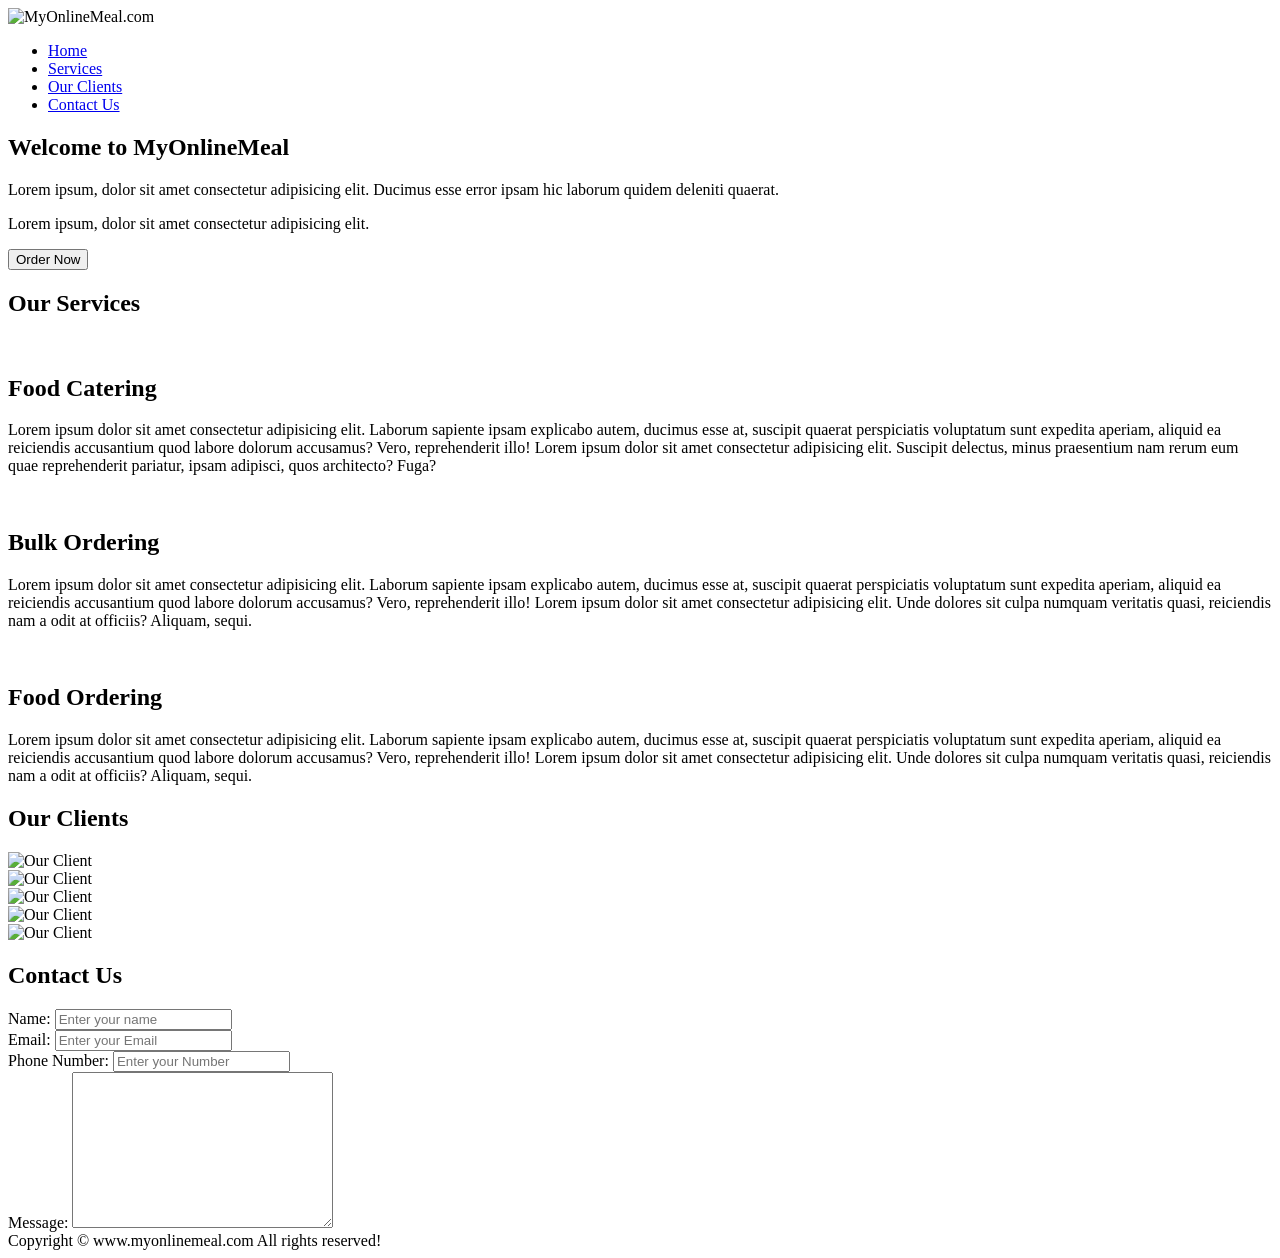
==== index.html @ f741b0f8 "Add files via upload Online food delivery website" ====
<!DOCTYPE html>
<html lang="en">
<head>
    <meta charset="UTF-8">
    <meta name="viewport" content="width=device-width, initial-scale=1.0">
    <title>Best Online Food Delivery Service in India | MyOnlineMeals.com</title>
    <link rel="stylesheet" href="CSS/style.css">
    <link rel="stylesheet" media="screen and (max-width: 1170px)" href="CSS/phone.css">
    <link href="https://fonts.googleapis.com/css2?family=Baloo+Bhai+2:wght@600&family=Barriecito&family=Bree+Serif&family=Ubuntu:wght@300&display=swap" rel="stylesheet">
</head>
<body>
    <nav id="navbar">
        <div id="logo">
            <img src="Images/Logo/img.jpg" alt="MyOnlineMeal.com">
        </div>
        <ul>
            <!-- li.item{<a></a>}*4  -->
            <li class="item"><a href="#home">Home</a></li>
            <li class="item"><a href="#services-container">Services</a></li>
            <li class="item"><a href="#client-section">Our Clients</a></li>
            <li class="item"><a href="#contact">Contact Us</a></li>
        </ul>
    </nav>

    <section id="home">
        <h1 class="h-primary">Welcome to MyOnlineMeal</h1>
        <p>Lorem ipsum, dolor sit amet consectetur adipisicing elit. Ducimus esse error ipsam hic laborum quidem deleniti quaerat.</p>
        <p>Lorem ipsum, dolor sit amet consectetur adipisicing elit.</p>
        <button class="btn">Order Now</button>
    </section>

    <section id="services-container">
        <h1 class="h-primary center">Our Services</h1>
        <div id="services">
            <div class="box">
                <img src="Images/food/img1.png" alt="">
                    <h2 class="h-secondary center">Food Catering</h2>
                    <p class="center">Lorem ipsum dolor sit amet consectetur adipisicing elit. Laborum sapiente ipsam explicabo autem, ducimus esse at, suscipit quaerat perspiciatis voluptatum sunt expedita aperiam, aliquid ea reiciendis accusantium quod labore dolorum accusamus? Vero, reprehenderit illo! Lorem ipsum dolor sit amet consectetur adipisicing elit. Suscipit delectus, minus praesentium nam rerum eum quae reprehenderit pariatur, ipsam adipisci, quos architecto? Fuga?
                    </p>
            </div>
            <div class="box">
                <img src="Images/food/img2.png" alt="">
                <h2 class="h-secondary center">Bulk Ordering</h2>
                <p class="center">Lorem ipsum dolor sit amet consectetur adipisicing elit. Laborum sapiente ipsam explicabo autem, ducimus esse at, suscipit quaerat perspiciatis voluptatum sunt expedita aperiam, aliquid ea reiciendis accusantium quod labore dolorum accusamus? Vero, reprehenderit illo! Lorem ipsum dolor sit amet consectetur adipisicing elit. Unde dolores sit culpa numquam veritatis quasi, reiciendis nam a odit at officiis? Aliquam, sequi.</p>
            </div>
            <div class="box">
                <img src="Images/food/img3.png" alt="">
                <h2 class="h-secondary center">Food Ordering</h2>
                <p class="center">Lorem ipsum dolor sit amet consectetur adipisicing elit. Laborum sapiente ipsam explicabo autem, ducimus esse at, suscipit quaerat perspiciatis voluptatum sunt expedita aperiam, aliquid ea reiciendis accusantium quod labore dolorum accusamus? Vero, reprehenderit illo! Lorem ipsum dolor sit amet consectetur adipisicing elit. Unde dolores sit culpa numquam veritatis quasi, reiciendis nam a odit at officiis? Aliquam, sequi.</p>
            </div>
            
        </div>
    </section>

    <section id="client-section">
        <h1 class="h-primary center">Our Clients</h1>
        <div id="clients">
            <div class="client-item">
                <img style="height: 175px;" src="Images/Client/logo1.png" alt="Our Client">
            </div>
            <div class="client-item">
                <img src="Images/Client/logo2.png" alt="Our Client">
            </div>
            <div class="client-item">
                <img src="Images/Client/logo3.png" alt="Our Client">
            </div>
            <div class="client-item">
                <img src="Images/Client/logo4.png" alt="Our Client">
            </div>
            <div class="client-item">
                <img src="Images/Client/logo5.png" alt="Our Client">
            </div>
        </div>
    </section>

    <section id="contact">
        <h1 class="h-primary center">Contact Us</h1>
        <div id="contact-box">
            <form action="">
                <div class="form-group">
                    <label for="name">Name: </label>
                    <input type="text" name="name" id="name" placeholder="Enter your name">
                </div>
                <div class="form-group">
                    <label for="Email">Email: </label>
                    <input type="Email" name="name" id="email" placeholder="Enter your Email">
                </div>
                <div class="form-group">
                    <label for="Phone">Phone Number: </label>
                    <input type="Phone" name="name" id="Phone" placeholder="Enter your Number">
                </div>
                <div class="form-group">
                    <label for="Message">Message: </label>
                   <textarea name="message" id="message" cols="30" rows="10"></textarea>
                </div>
            </form>
        </div>
    </section>

    <footer>
        <div class="center">
            Copyright &copy; www.myonlinemeal.com All rights reserved!
        </div>
    </footer>
</body>
</html>
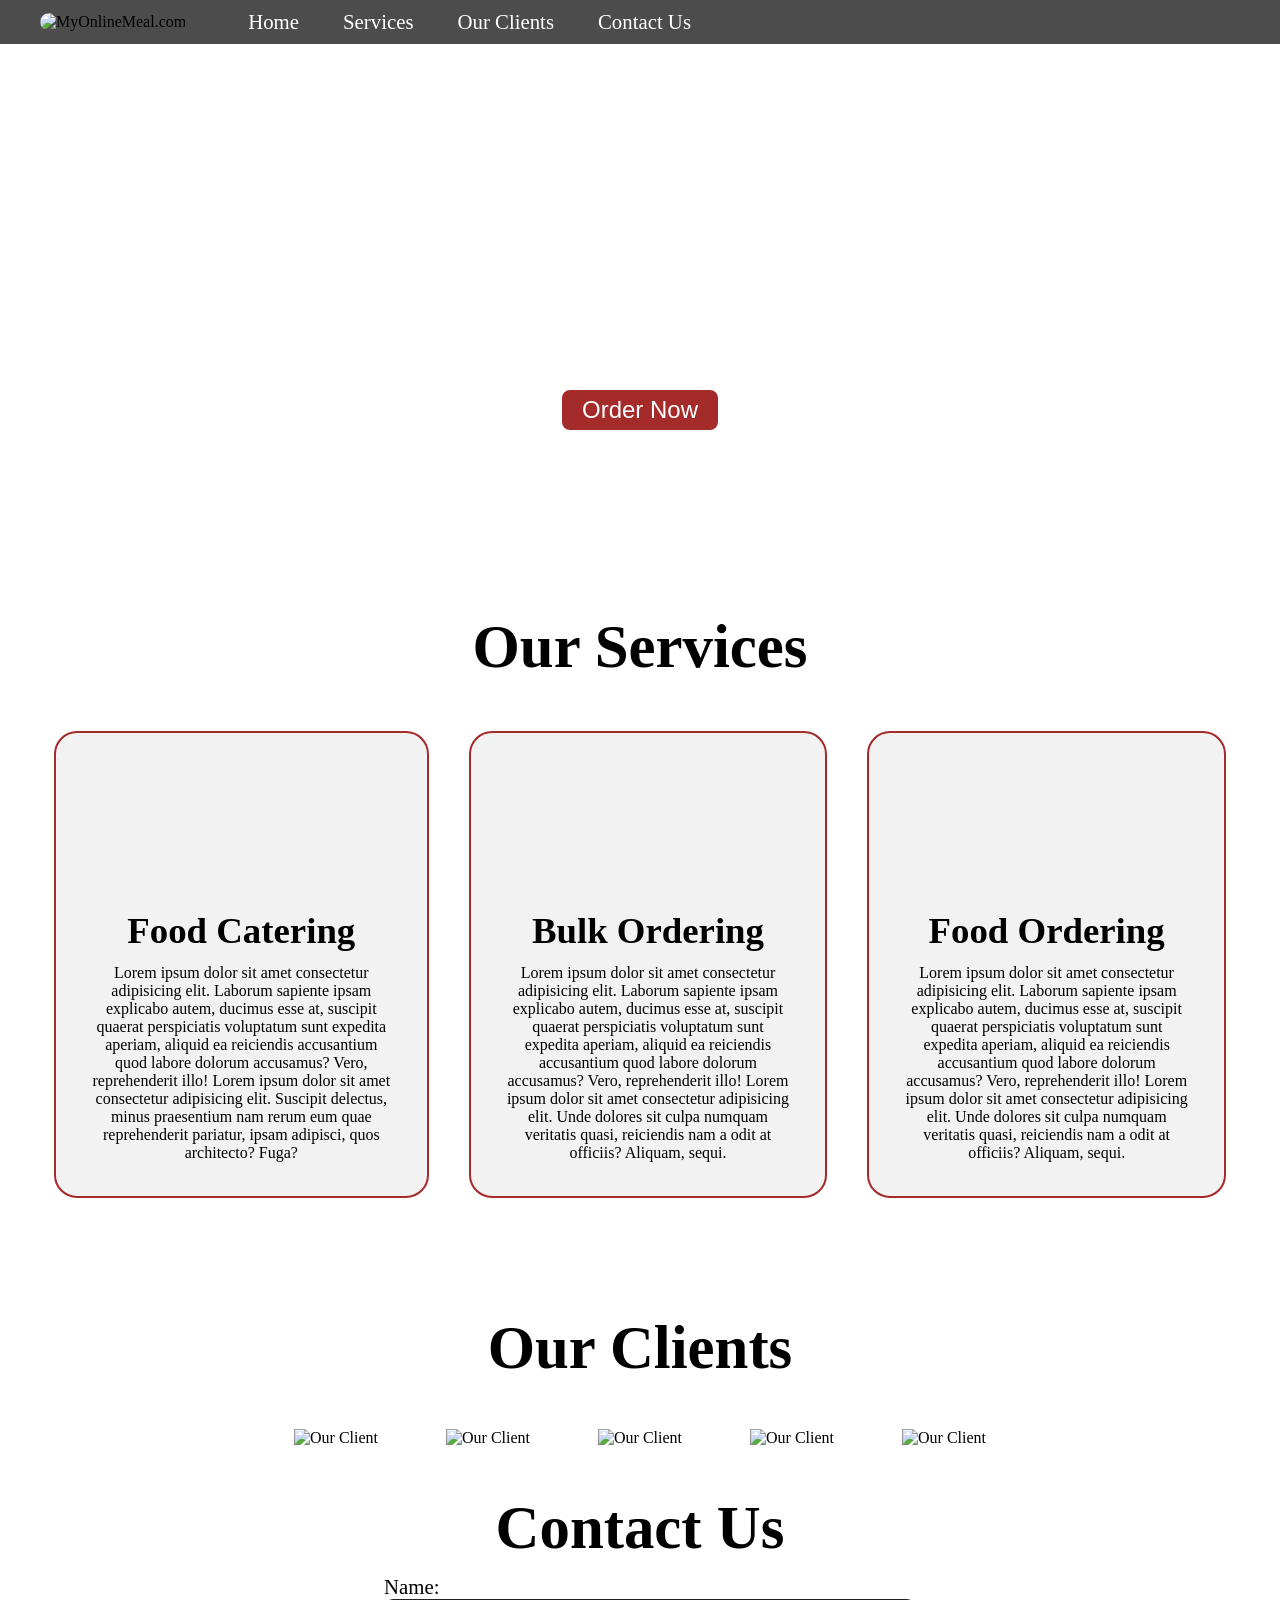
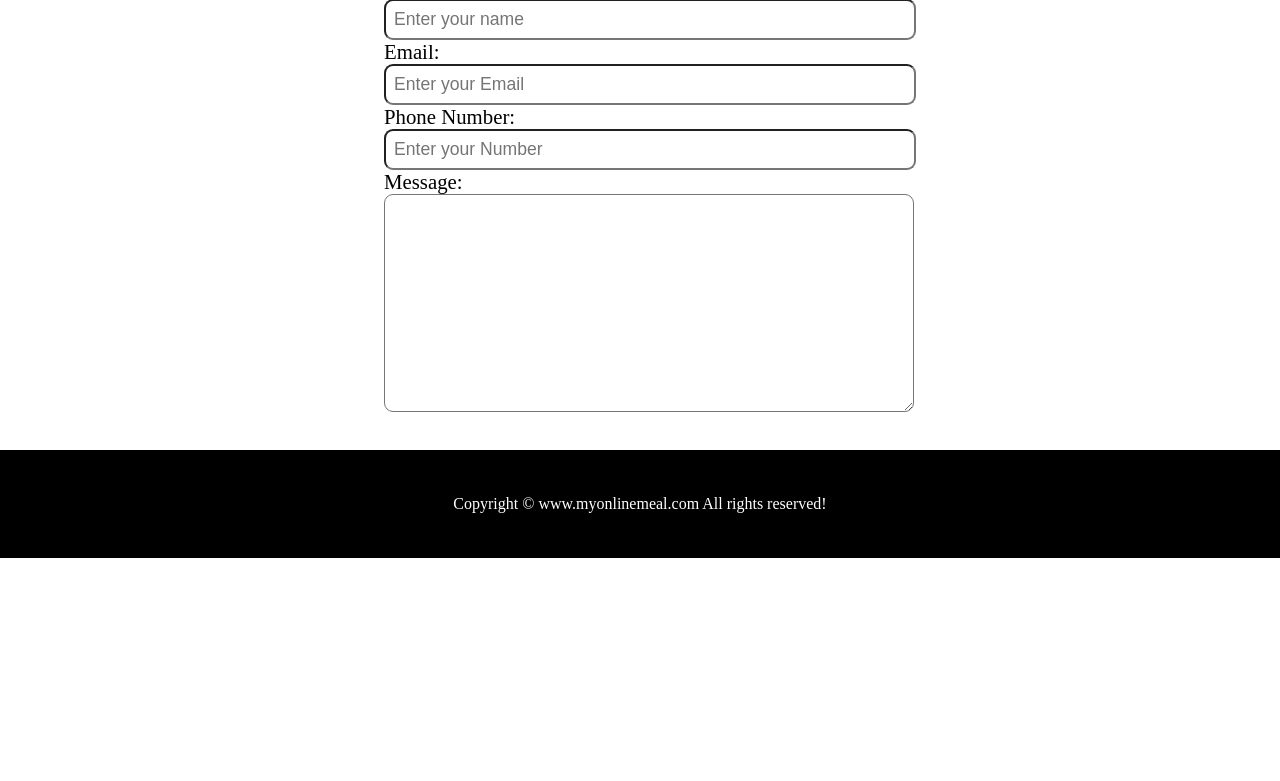
==== commit f7ecb4df: "Update index.html" ====
--- a/index.html
+++ b/index.html
@@ -4,7 +4,7 @@
     <meta charset="UTF-8">
     <meta name="viewport" content="width=device-width, initial-scale=1.0">
     <title>Best Online Food Delivery Service in India | MyOnlineMeals.com</title>
-    <link rel="stylesheet" href="CSS/style.css">
+    <link rel="stylesheet" href="style.css">
     <link rel="stylesheet" media="screen and (max-width: 1170px)" href="CSS/phone.css">
     <link href="https://fonts.googleapis.com/css2?family=Baloo+Bhai+2:wght@600&family=Barriecito&family=Bree+Serif&family=Ubuntu:wght@300&display=swap" rel="stylesheet">
 </head>
@@ -103,4 +103,4 @@
         </div>
     </footer>
 </body>
-</html>+</html>
--- a/style.css
+++ b/style.css
@@ -0,0 +1,276 @@
+/* CSS Reset */
+
+*{
+    margin: 0;
+    padding: 0;
+}
+
+html{
+    scroll-behavior: smooth;
+}
+
+/* CSS Variables */
+
+:root{
+    --navbar-height: 59px;
+}
+
+/* Navigration Bar */
+
+#navbar{
+    display: flex;
+    align-items: center;
+    position: sticky;
+    top: 0px;
+    z-index: 1;
+}
+
+#navbar::before{
+    content: "";
+    background-color: black;
+    position: absolute;
+    top: 0px;
+    left: 0px;
+    height: 100%;
+    width: 100%;
+    z-index: -1;
+    opacity: 0.7;
+}
+
+
+/* Navigration Bar: Logo and Images */
+
+#logo{
+    margin: 10px 34px;
+}
+
+#logo img{
+    height: 59px;
+    margin: 3px 6px;
+    border-radius: 32px;
+}
+
+
+/* Navigration Bar: List Styling */
+
+/* #navbar{
+    position: absolute;
+    top: 0px;
+} */
+
+#navbar ul{
+    display: flex;
+    font-family: 'Baloo Bhai 2', cursive;
+}
+
+
+#navbar ul li{
+    list-style: none;
+    font-size: 1.3rem;
+}
+  
+#navbar ul li a{
+    color: white;
+    display: block;
+    padding: 3px 22px;
+    border-radius: 20px;
+    text-decoration: none;
+}
+
+#navbar ul li a:hover{
+    color: black;
+    background-color: white;
+}
+
+/* Home Section */
+
+#home{
+    display: flex;
+    flex-direction: column;
+    padding: 3px 200px;
+    height: 550px;
+    justify-content: center;
+    align-items: center;
+}
+
+#home::before{
+    content: "";
+    position: absolute;
+    background:url('../Images/Bg/home-bg.jpg') no-repeat center center/cover;
+    top: 0px;
+    left: 0px;
+    height: 642px;
+    width: 100%;
+    z-index: -1;
+    opacity: 0.89;
+    
+}
+
+#home h1{
+    color: white;
+    text-align: center;
+    font-family: 'Bree Serif', serif;
+
+}
+
+#home p{
+    color: white;
+    text-align: center;
+    font-size: 1.5rem;
+    font-family: 'Bree Serif', serif;
+}
+
+/* Services Section */
+
+#services{
+    margin: 34px;
+    margin-bottom: 100px;
+    display: flex;
+}
+
+#services .box{
+    border: 2px solid brown;
+    padding: 34px;
+    margin: 3px 20px;
+    border-radius: 23px;
+    background-color: #f2f2f2;
+
+}
+
+#services .box img{
+    height: 130px;
+    margin: auto;
+    display: block;
+}
+
+#services .box p{
+    font-family: 'Bree Serif', serif;
+    
+}
+    
+
+/* Clients Section */
+
+#client-section{
+    /* height: 344px; */
+    position: relative;
+}
+
+#client-section::before{
+    content: "";
+    position: absolute;
+    background: url('https://media.giphy.com/media/xUA7bjfr8Q1BB3LbJm/giphy.gif') no-repeat center center/cover;
+    height: 100%;
+    width: 100%;
+    z-index: -1;
+    opacity: 0.4;
+
+}
+
+#clients{
+    display: flex;
+    justify-content: center;
+    align-items: center;
+}
+
+.client-item{
+    padding: 34px;
+}
+
+#clients img{
+  height: 124px;
+}
+
+/* Contact Section */
+
+#contact{
+
+}
+
+#contact::before{
+    content: "";
+    position: absolute;
+    background: url('../Images/Contact/img1.png') no-repeat center center/cover;
+    height: 100%;
+    width: 100%;
+    z-index: -1;
+    opacity: 0.4;
+}
+
+#contact-box{
+    display: flex;
+    justify-content: center;
+    align-items: center;
+    padding-bottom: 34px;
+}
+
+#contact-box input,
+#contact-box textarea{
+    width: 100%;
+    padding: 0.5rem;
+    border-radius: 9px;
+    font-size: 1.1rem;
+}
+
+#contact-box form{
+    width: 40%;
+}
+
+#contact-box label{
+    font-size: 1.3rem;
+    font-family: 'Bree Serif', serif;
+
+}
+
+/* Footer */
+
+footer{
+    background-color: black;
+    color: white;
+    padding: 45px 0px;
+
+}
+/* Utility Classes */
+
+.h-primary{
+    font-size: 3.8rem;
+    padding: 12px;
+    font-family: 'Bree Serif', serif;
+
+}
+
+.h-secondary{
+    font-size: 2.3rem;
+    padding: 12px;
+    font-family: 'Bree Serif', serif;
+
+}
+
+.btn{
+    padding: 6px 20px;
+    border: 2px solid white;
+    background-color: brown;
+    color: white;
+    margin: 17px;
+    font-size: 1.5rem;
+    border-radius: 10px;
+    cursor: pointer;
+}
+
+.center{
+    text-align: center;
+}
+
+/* .card{
+    box-shadow: 0 4px 8px 0 rgba(237, 235, 233, 0.981);
+    transition: 0.3s;
+    width: 40%;
+  }
+  
+  .card:hover {
+    box-shadow: 0 8px 16px 0 orange;
+  }
+  
+  .container {
+    padding: 2px 16px;
+  } */
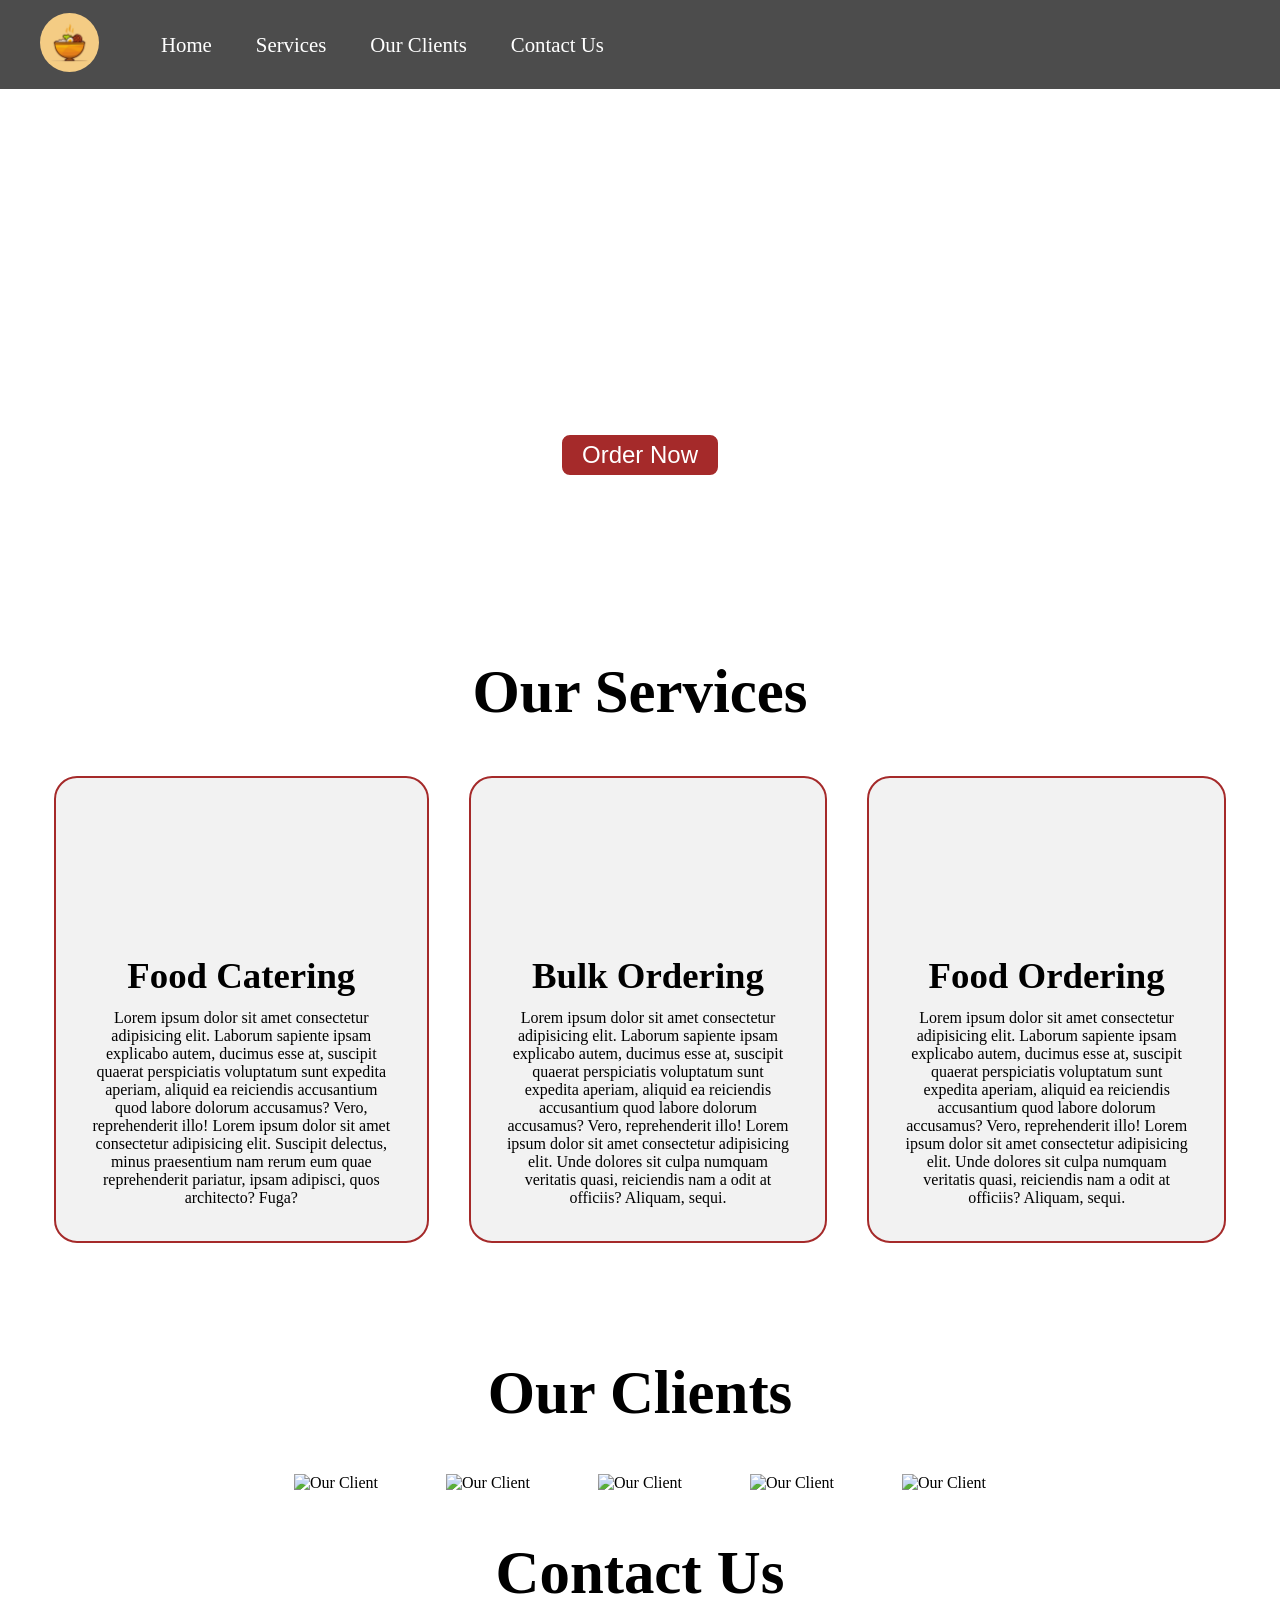
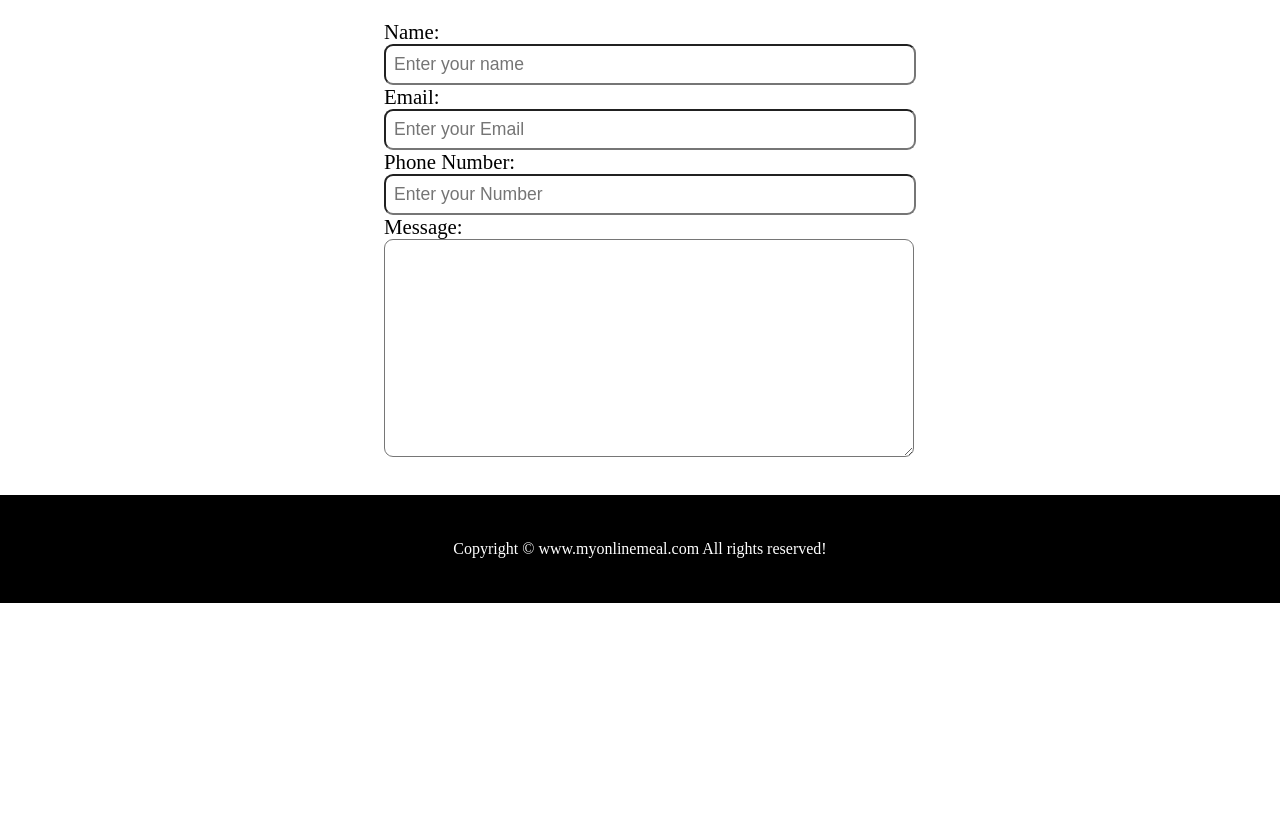
==== commit 9775ce69: "Update index.html" ====
--- a/index.html
+++ b/index.html
@@ -11,7 +11,7 @@
 <body>
     <nav id="navbar">
         <div id="logo">
-            <img src="Images/Logo/img.jpg" alt="MyOnlineMeal.com">
+            <img src="img.jpg" alt="MyOnlineMeal.com">
         </div>
         <ul>
             <!-- li.item{<a></a>}*4  -->
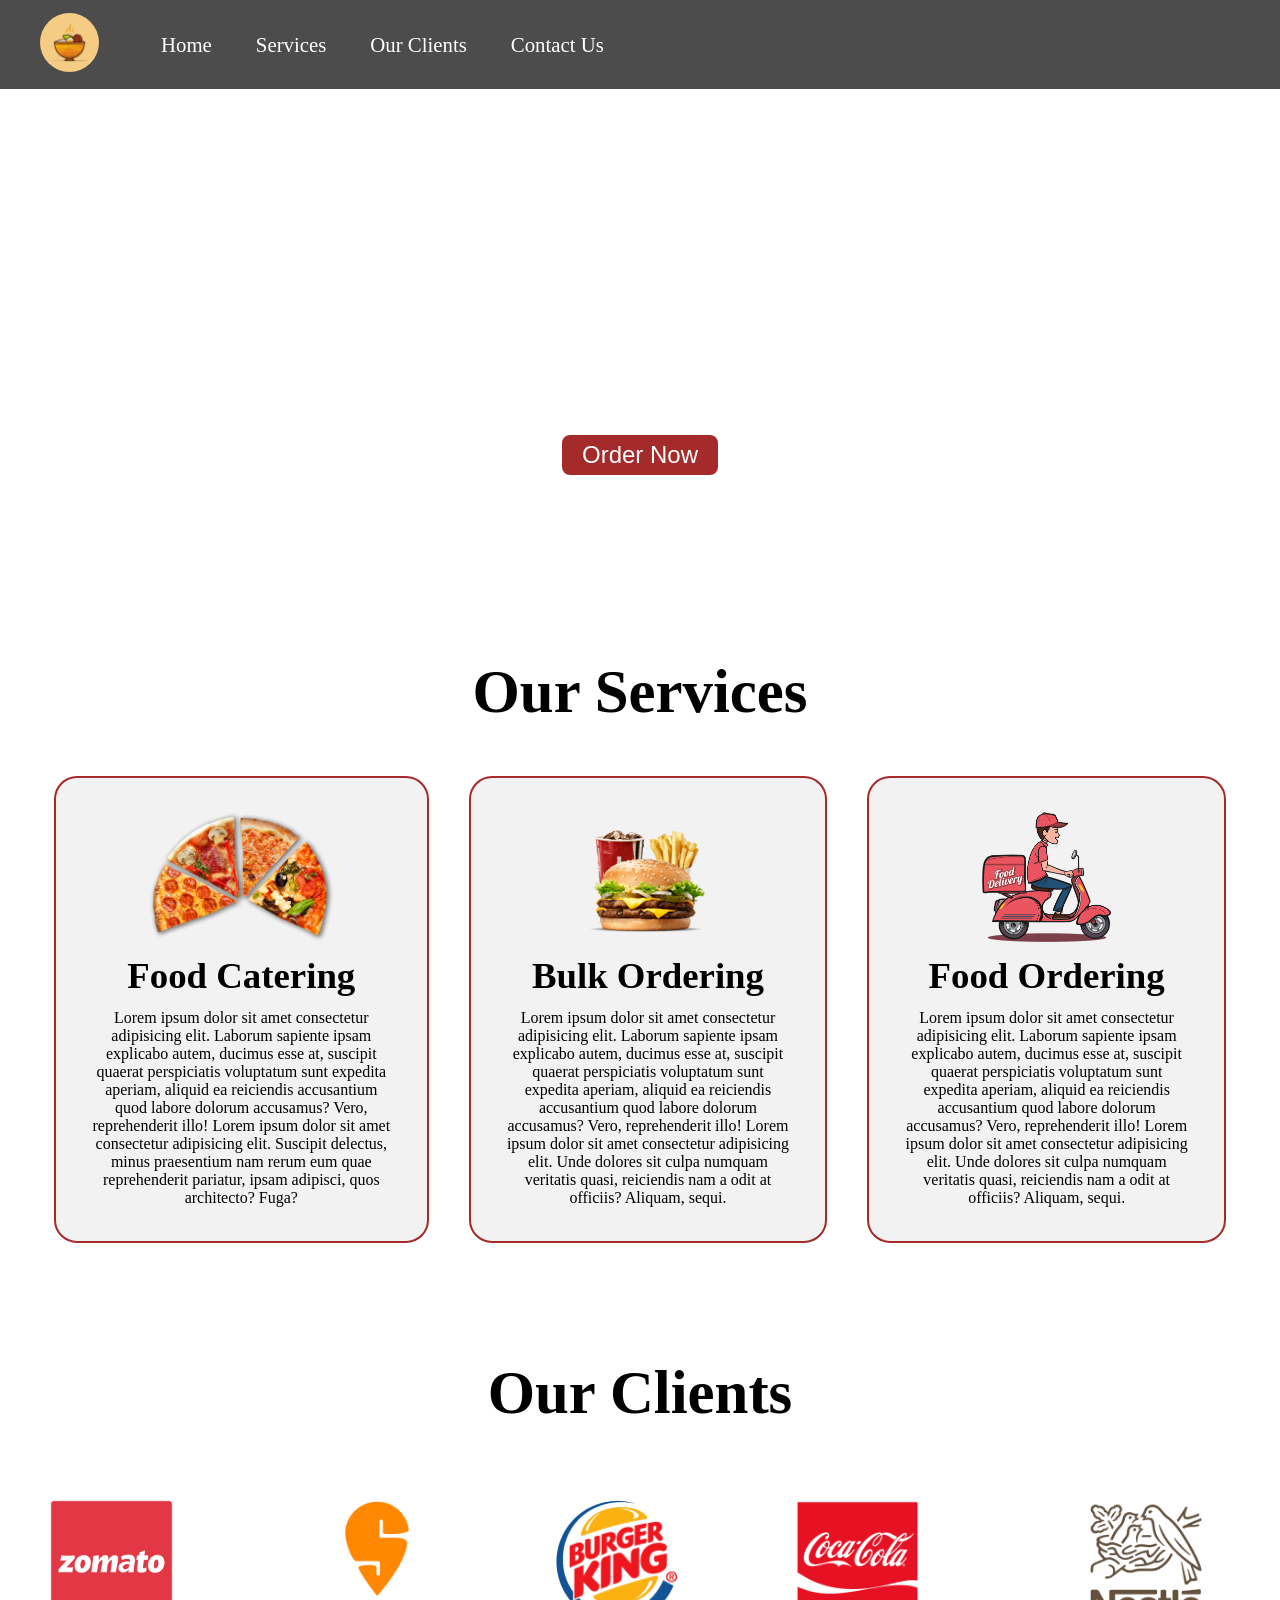
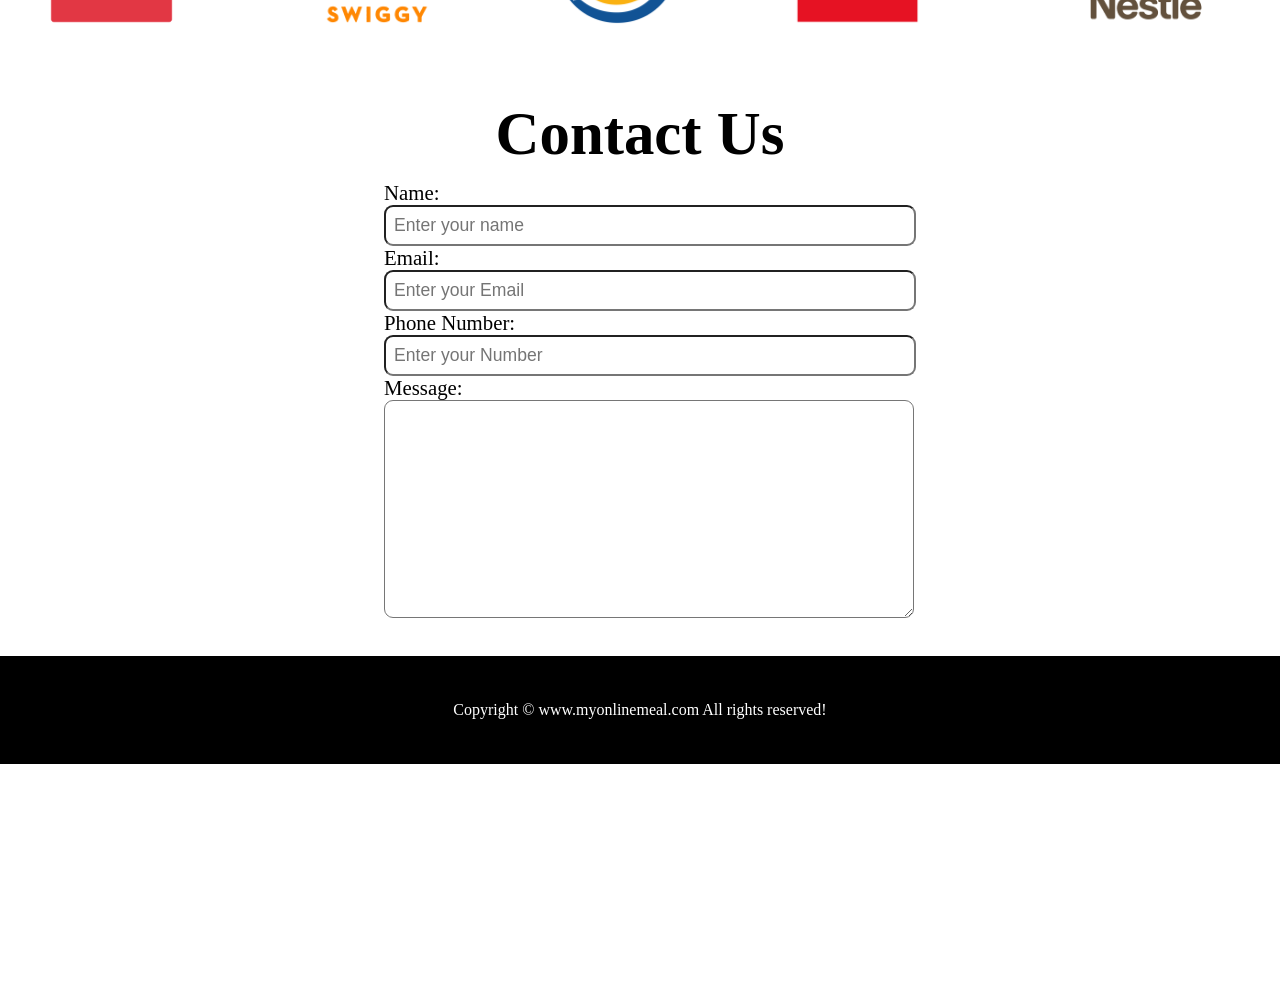
==== commit f68616dd: "Update index.html" ====
--- a/index.html
+++ b/index.html
@@ -5,7 +5,7 @@
     <meta name="viewport" content="width=device-width, initial-scale=1.0">
     <title>Best Online Food Delivery Service in India | MyOnlineMeals.com</title>
     <link rel="stylesheet" href="style.css">
-    <link rel="stylesheet" media="screen and (max-width: 1170px)" href="CSS/phone.css">
+    <link rel="stylesheet" media="screen and (max-width: 1170px)" href="phone.css">
     <link href="https://fonts.googleapis.com/css2?family=Baloo+Bhai+2:wght@600&family=Barriecito&family=Bree+Serif&family=Ubuntu:wght@300&display=swap" rel="stylesheet">
 </head>
 <body>
@@ -33,18 +33,18 @@
         <h1 class="h-primary center">Our Services</h1>
         <div id="services">
             <div class="box">
-                <img src="Images/food/img1.png" alt="">
+                <img src="img1.png" alt="">
                     <h2 class="h-secondary center">Food Catering</h2>
                     <p class="center">Lorem ipsum dolor sit amet consectetur adipisicing elit. Laborum sapiente ipsam explicabo autem, ducimus esse at, suscipit quaerat perspiciatis voluptatum sunt expedita aperiam, aliquid ea reiciendis accusantium quod labore dolorum accusamus? Vero, reprehenderit illo! Lorem ipsum dolor sit amet consectetur adipisicing elit. Suscipit delectus, minus praesentium nam rerum eum quae reprehenderit pariatur, ipsam adipisci, quos architecto? Fuga?
                     </p>
             </div>
             <div class="box">
-                <img src="Images/food/img2.png" alt="">
+                <img src="img2.png" alt="">
                 <h2 class="h-secondary center">Bulk Ordering</h2>
                 <p class="center">Lorem ipsum dolor sit amet consectetur adipisicing elit. Laborum sapiente ipsam explicabo autem, ducimus esse at, suscipit quaerat perspiciatis voluptatum sunt expedita aperiam, aliquid ea reiciendis accusantium quod labore dolorum accusamus? Vero, reprehenderit illo! Lorem ipsum dolor sit amet consectetur adipisicing elit. Unde dolores sit culpa numquam veritatis quasi, reiciendis nam a odit at officiis? Aliquam, sequi.</p>
             </div>
             <div class="box">
-                <img src="Images/food/img3.png" alt="">
+                <img src="img3.png" alt="">
                 <h2 class="h-secondary center">Food Ordering</h2>
                 <p class="center">Lorem ipsum dolor sit amet consectetur adipisicing elit. Laborum sapiente ipsam explicabo autem, ducimus esse at, suscipit quaerat perspiciatis voluptatum sunt expedita aperiam, aliquid ea reiciendis accusantium quod labore dolorum accusamus? Vero, reprehenderit illo! Lorem ipsum dolor sit amet consectetur adipisicing elit. Unde dolores sit culpa numquam veritatis quasi, reiciendis nam a odit at officiis? Aliquam, sequi.</p>
             </div>
@@ -56,19 +56,19 @@
         <h1 class="h-primary center">Our Clients</h1>
         <div id="clients">
             <div class="client-item">
-                <img style="height: 175px;" src="Images/Client/logo1.png" alt="Our Client">
+                <img style="height: 175px;" src="logo1.png" alt="Our Client">
             </div>
             <div class="client-item">
-                <img src="Images/Client/logo2.png" alt="Our Client">
+                <img src="logo2.png" alt="Our Client">
             </div>
             <div class="client-item">
-                <img src="Images/Client/logo3.png" alt="Our Client">
+                <img src="logo3.png" alt="Our Client">
             </div>
             <div class="client-item">
-                <img src="Images/Client/logo4.png" alt="Our Client">
+                <img src="logo4.png" alt="Our Client">
             </div>
             <div class="client-item">
-                <img src="Images/Client/logo5.png" alt="Our Client">
+                <img src="logo5.png" alt="Our Client">
             </div>
         </div>
     </section>
--- a/phone.css
+++ b/phone.css
@@ -0,0 +1,76 @@
+/* Navigation */
+
+#navbar{
+    flex-direction: column;
+}
+
+#navbar ul li a{
+    font-size: 1rem;
+    /* padding: 0px 4px; */   /* For galaxy fold device*/
+    padding: 0px 7px;
+    padding-bottom: 8px;
+}
+
+/* Home Section */
+
+#home{
+    height: 370px;
+    padding: 3px 28px;
+
+}
+
+#home::before{
+    height: 480px;
+}
+
+#home p{
+    font-size: 13px;
+
+}
+/* Services Section */
+
+#services{
+    flex-direction: column;
+}
+
+#services .box{
+    padding: 14px;
+    margin: 2px 0px;
+    margin-bottom: 20px;
+}
+
+/* Clients Section */
+
+#clients{
+    /* overflow: hidden; */
+    flex-wrap: wrap;
+    
+}
+
+#clients img{
+    width: 180px;
+    padding: 2px 6px;
+    height: auto;
+
+}
+
+/* Contact Us Section */
+
+#contact-box form{
+    width: 80%;
+}
+
+/* Footer */
+
+/* Utility classes */
+
+.h-primary{
+    font-size: 23px;
+
+}
+
+.btn{
+    font-size: 13px;
+    padding: 4px 8px;
+
+}
